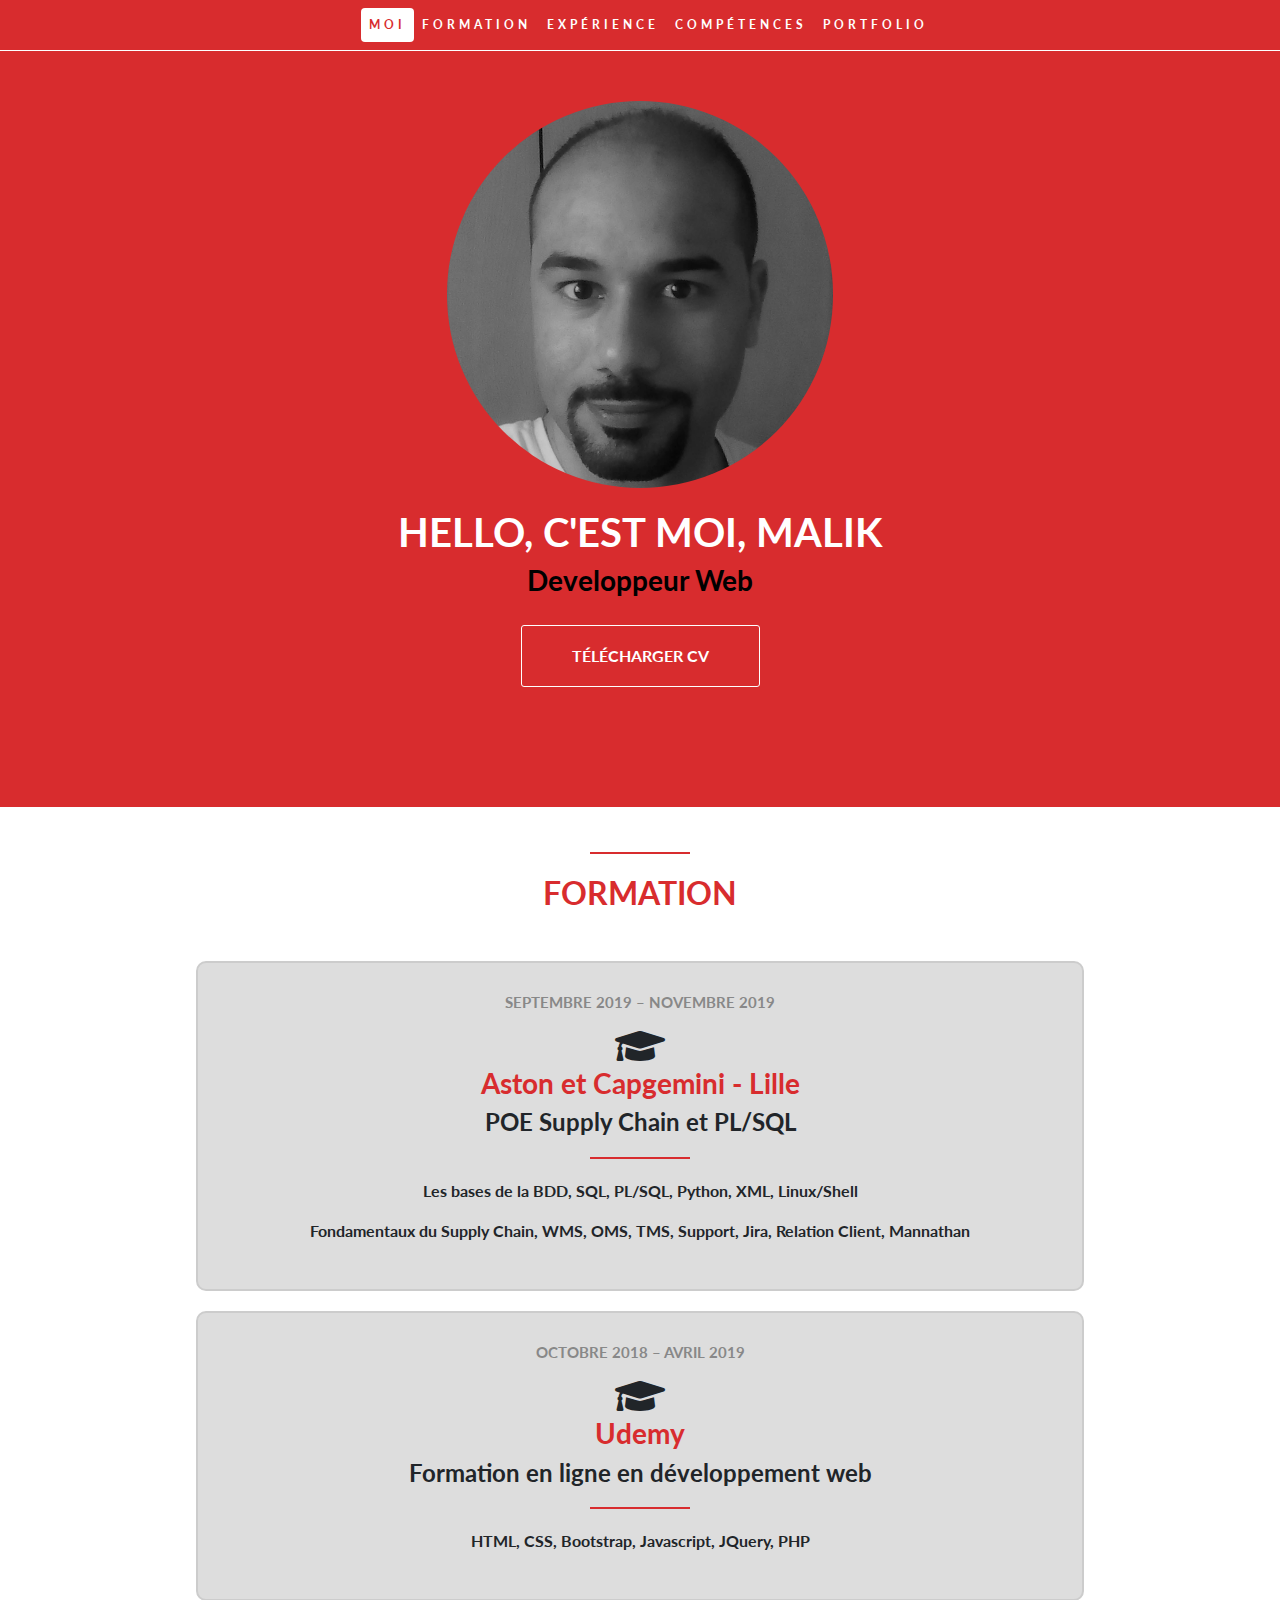
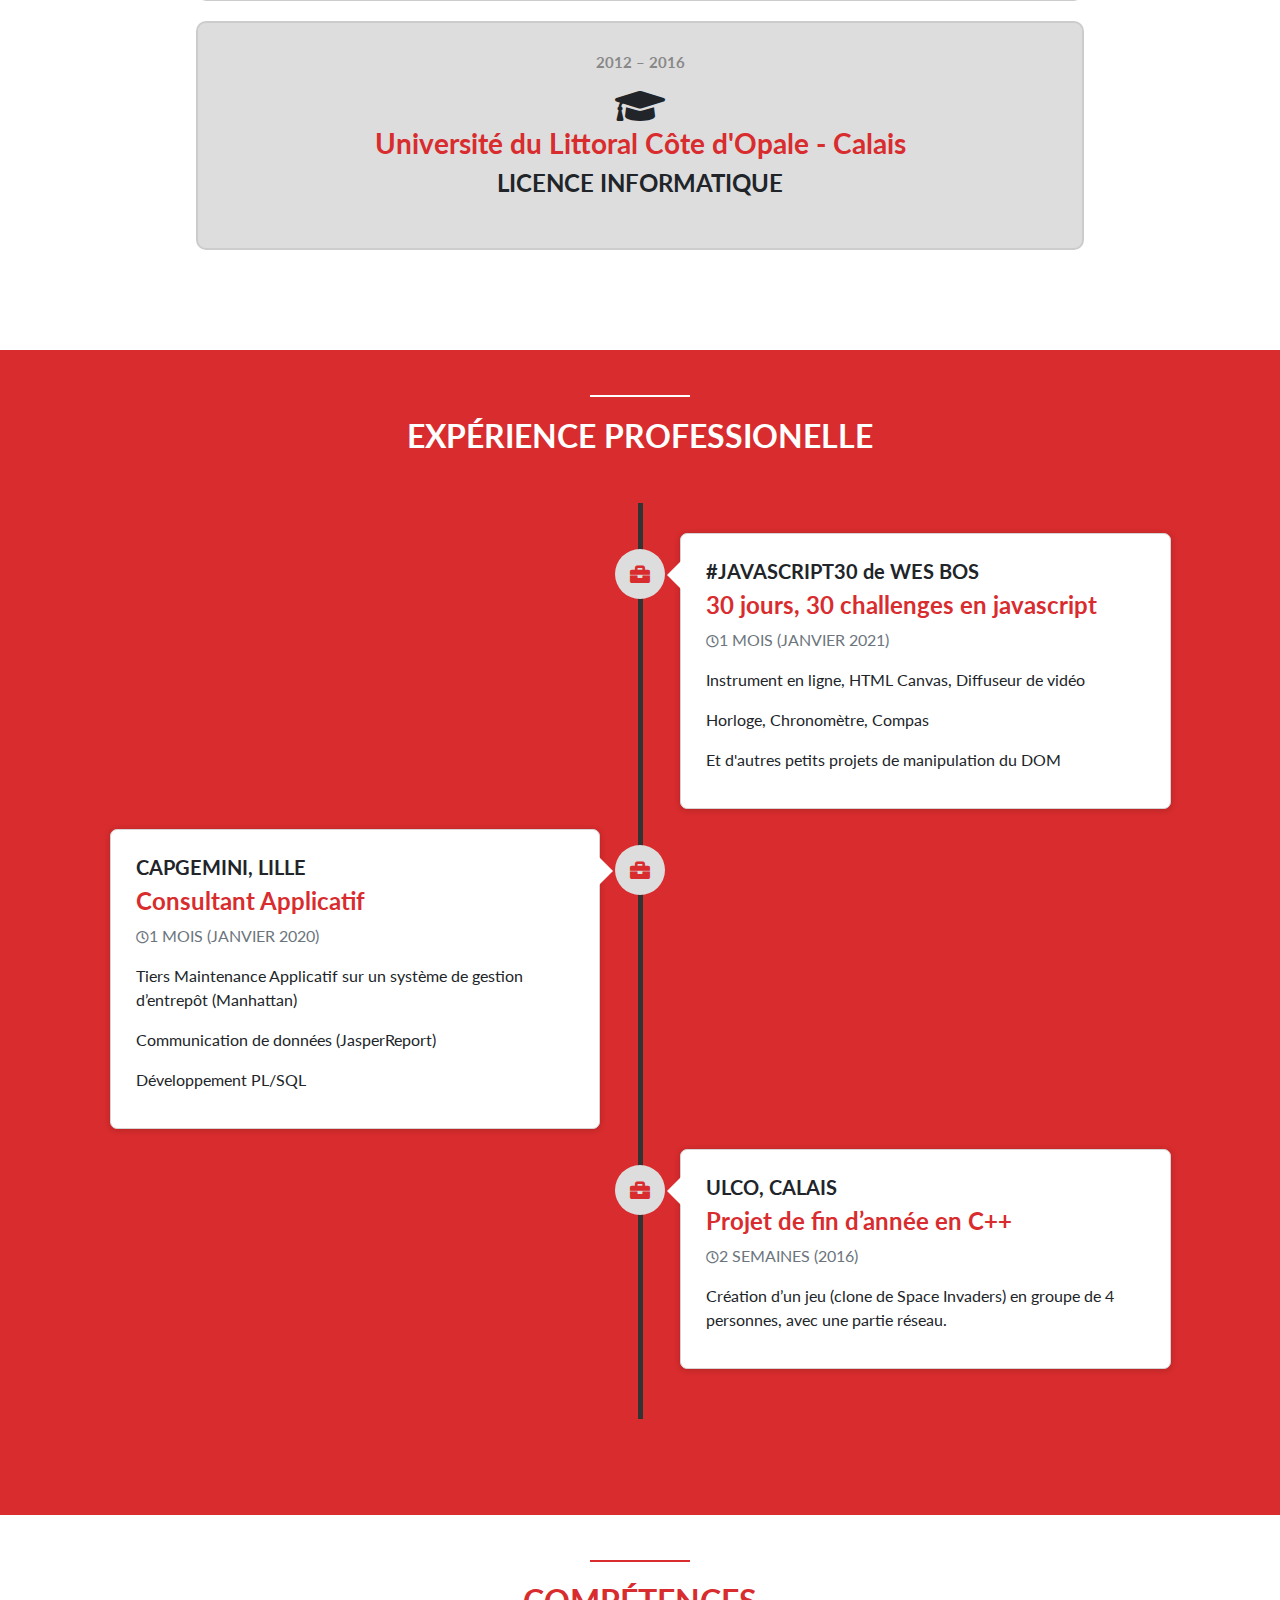
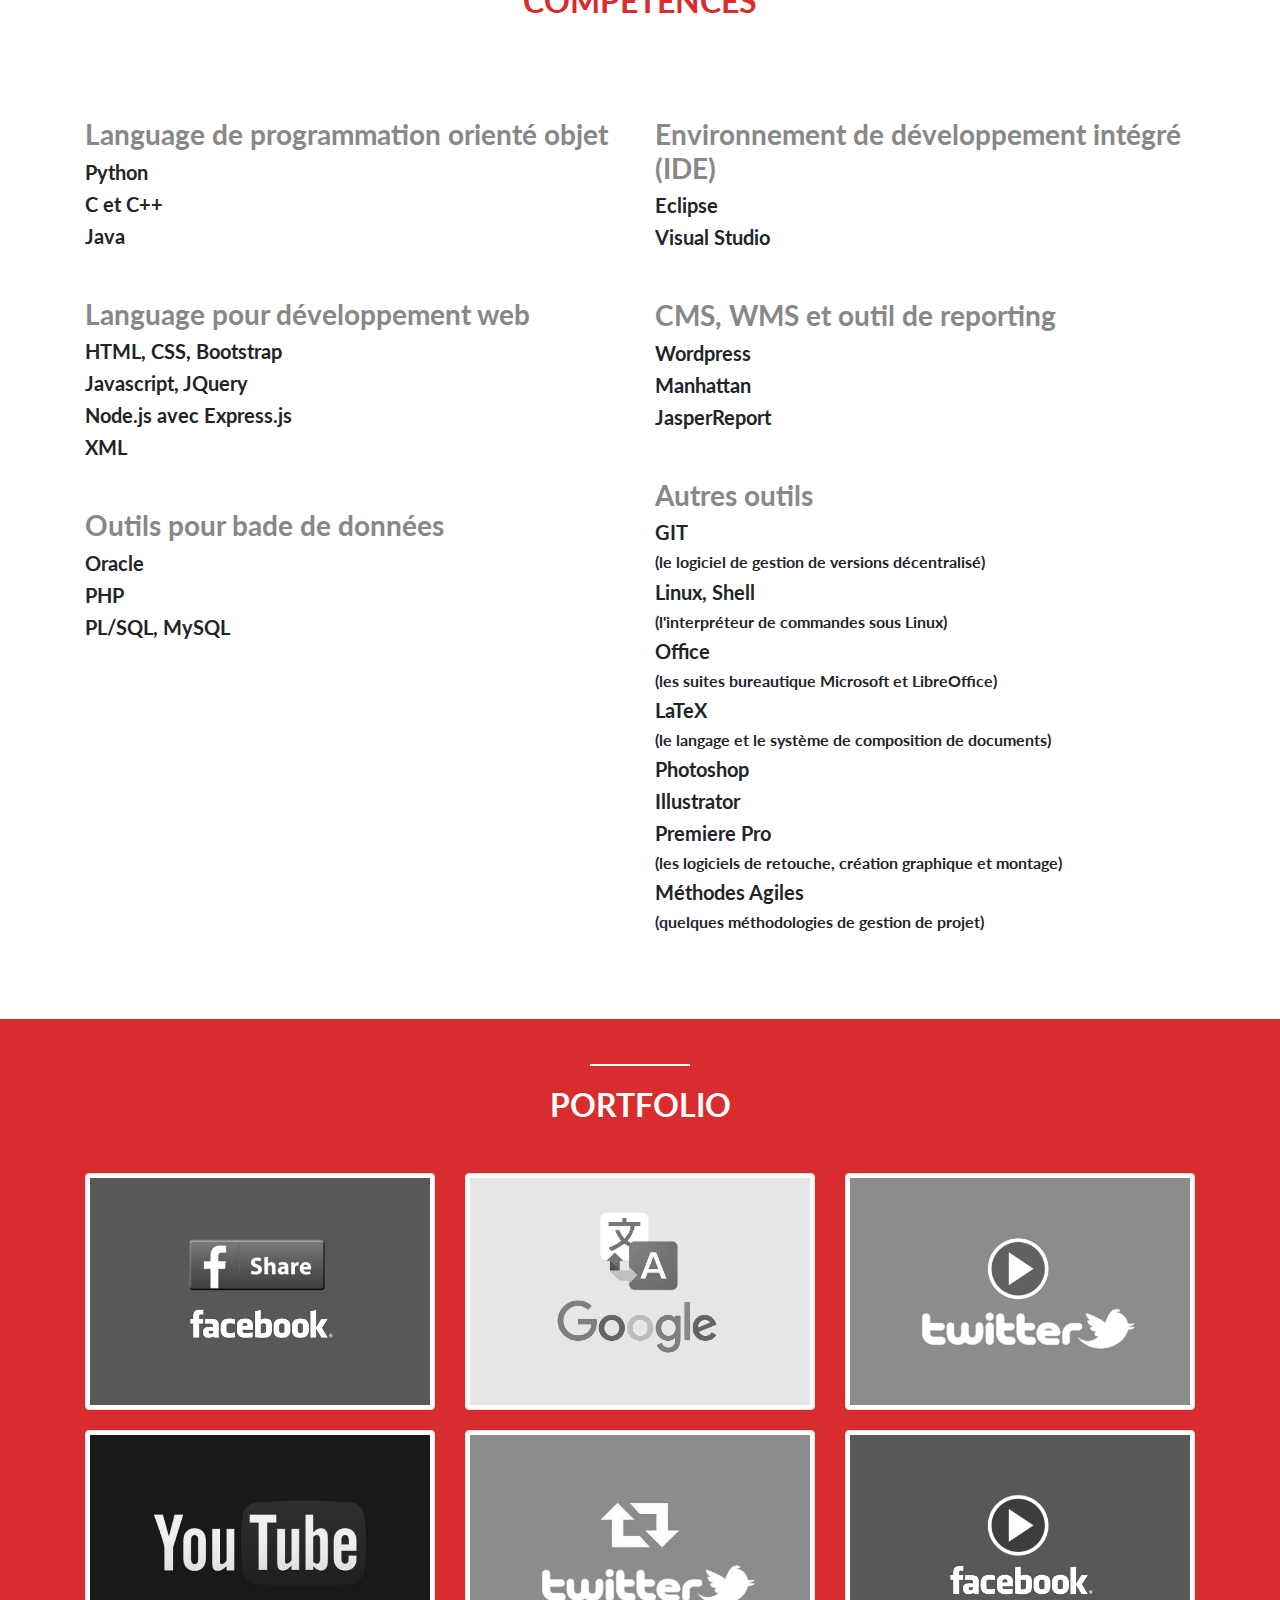
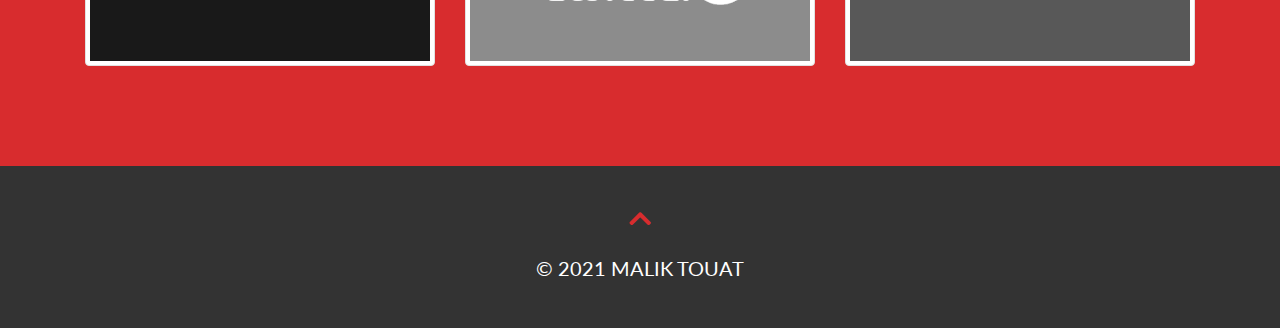
==== Site CV en ligne/index.html @ da777d2b "creation of the projects files" ====
<!DOCTYPE html>
<html>

<head>
    <title>CV Malik</title>
    <meta charset="utf-8" />
    <meta name="viewport" content="width=device-width, inital-scale=1">
    <!-- import font, jquery, bootstrap -->
    <link rel="stylesheet" href="https://stackpath.bootstrapcdn.com/bootstrap/4.1.3/css/bootstrap.min.css">

    <link rel="stylesheet" href="https://use.fontawesome.com/releases/v5.6.1/css/all.css">
    <script src="https://code.jquery.com/jquery-3.3.1.min.js"></script>
    <script src="https://cdnjs.cloudflare.com/ajax/libs/popper.js/1.14.3/umd/popper.min.js"></script>
    <script src="https://stackpath.bootstrapcdn.com/bootstrap/4.1.3/js/bootstrap.min.js"></script>
    <link href="https://fonts.googleapis.com/css?family=Lato" rel="stylesheet">
    <!-- import css et javascript -->
    <link rel="stylesheet" href="css/style.css">
    <script src="js/script.js"></script>

</head>

<body data-spy="scroll" data-target=".navbar" data-offset="60">
    <!-- navbar qui reste au dessus de la page -->
    <nav class="navbar navbar-expand-md navbar-dark sticky-top">
        <a class="navbar-brand" href="#"></a>

        <button class="navbar-toggler" type="button" data-toggle="collapse" data-target="#myNavbar">
            <i class="fas fa-bars fa-lg"></i>
        </button>

        <div class="collapse navbar-collapse justify-content-center" id="myNavbar">
            <ul class="nav nav-pills navbar-nav">
                <li class="nav-item"><a class="nav-link" href="#about">Moi</a></li>
                <li class="nav-item"><a class="nav-link" href="#education">Formation</a></li>
                <li class="nav-item"><a class="nav-link" href="#experience">Expérience</a></li>
                <li class="nav-item"><a class="nav-link" href="#skills">Compétences</a></li>
                <li class="nav-item"><a class="nav-link" href="#portfolio">Portfolio</a></li>
            </ul>
        </div>
    </nav>
    <!-- section about me -->
    <section id="about" class="container-fluid">
        <!-- photo de profil -->
        <div class="col-8 col-lg-4 profile-picture">
            <img src="images/malik.jpg" alt="Malik" class="rounded-circle">
        </div>
        <div class="heading">
            <h1>Hello, c'est moi, Malik</h1>
            <h3>Developpeur Web</h3>
            <a href="docs/CV-MALIK.pdf" class="button1">Télécharger CV</a>
        </div>
    </section>
    <!-- section formation -->
    <section id="education">
        <div class="container">
            <div class="red-divider"></div>
            <div class="heading">
                <h2>Formation</h2>
            </div>
            <div class="row">
                <!-- Exemple de format pour formation -->
                <!--
                <div class="col-md-6">
                    <div class="education-block">
                        <h5>YEAR - YEAR</h5>
                        <i class="fas fa-graduation-cap"></i>
                        <h3>Nom de l'école - Lieu</h3>
                        <h4>Diplome</h4>
                        <div class="red-divider"></div>
                        <p>Ce qu'on a fait là bas</p>
                        <p>Ce qu'on a fait là bas</p>
                    </div>
                </div>
                -->
                <div class="col-md-12">
                    <div class="education-block">
                        <h5>SEPTEMBRE 2019 – NOVEMBRE 2019</h5>
                        <i class="fas fa-graduation-cap"></i>
                        <h3>Aston et Capgemini - Lille</h3>
                        <h4>POE Supply Chain et PL/SQL</h4>
                        <div class="red-divider"></div>
                        <p>Les bases de la BDD, SQL, PL/SQL, Python, XML, Linux/Shell</p>
                        <p>Fondamentaux du Supply Chain, WMS, OMS, TMS, Support, Jira, Relation Client, Mannathan</p>
                    </div>
                </div>
                <div class="col-md-12">
                    <div class="education-block">
                        <h5>OCTOBRE 2018 – AVRIL 2019</h5>
                        <i class="fas fa-graduation-cap"></i>
                        <h3>Udemy</h3>
                        <h4>Formation en ligne en développement web</h4>
                        <div class="red-divider"></div>
                        <p>HTML, CSS, Bootstrap, Javascript, JQuery, PHP</p>
                    </div>
                </div>
                <div class="col-md-12">
                    <div class="education-block">
                        <h5>2012 – 2016</h5>
                        <i class="fas fa-graduation-cap"></i>
                        <h3>Université du Littoral Côte d'Opale - Calais</h3>
                        <h4>LICENCE INFORMATIQUE</h4>
                    </div>
                </div>
            </div>
        </div>
    </section>
    <!-- section expérience pro -->
    <section id="experience">
        <div class="container">
            <div class="white-divider">
            </div>
            <div class="heading">
                <h2>Expérience Professionelle</h2>
            </div>
            <ul class="timeline">
                <li>
                    <div class="timeline-badge"><i class="fas fa-briefcase"></i></div>
                    <div class="timeline-panel-container-inverted">
                        <div class="timeline-panel">
                            <div class="timeline-heading">
                                <h3>#JAVASCRIPT30 de WES BOS</h3>
                                <h4>30 jours, 30 challenges en javascript</h4>
                                <p class="text-muted"><small><i class="far fa-clock"></i></small>1 MOIS (JANVIER 2021)</p>
                            </div>
                            <div class="timeline-body">
                                <p>Instrument en ligne, HTML Canvas, Diffuseur de vidéo</p>
                                <p>Horloge, Chronomètre, Compas</p>
                                <p>Et d'autres petits projets de manipulation du DOM</p>
                            </div>
                        </div>
                    </div>
                </li>
                <li>
                    <div class="timeline-badge"><i class="fas fa-briefcase"></i></div>
                    <div class="timeline-panel-container">
                        <div class="timeline-panel">
                            <div class="timeline-heading">
                                <h3>CAPGEMINI, LILLE</h3>
                                <h4>Consultant Applicatif</h4>
                                <p class="text-muted"><small><i class="far fa-clock"></i></small>1 MOIS (JANVIER 2020)</p>
                            </div>
                            <div class="timeline-body">
                                <p>Tiers Maintenance Applicatif sur un système de gestion d’entrepôt (Manhattan)</p>
                                <p>Communication de données (JasperReport)</p>
                                <p>Développement PL/SQL</p>
                            </div>
                        </div>
                    </div>
                </li>

                <li>
                    <div class="timeline-badge"><i class="fas fa-briefcase"></i></div>
                    <div class="timeline-panel-container-inverted">
                        <div class="timeline-panel">
                            <div class="timeline-heading">
                                <h3>ULCO, CALAIS</h3>
                                <h4>Projet de fin d’année en C++</h4>
                                <p class="text-muted"><small><i class="far fa-clock"></i></small>2 SEMAINES (2016)</p>
                            </div>
                            <div class="timeline-body">
                                <p>Création d’un jeu (clone de Space Invaders) en groupe de 4 personnes, avec une partie réseau.</p>
                            </div>
                        </div>
                    </div>
                </li>
            </ul>
        </div>
    </section>
    <!-- section compétences -->
    <section id="skills">
        <div class="red-divider"></div>
        <div class="heading">
            <h2>Compétences</h2>
        </div>
        <div class="container">
            <div class="row">
                <div class="col-lg-6">
                    <h3>Language de programmation orienté objet</h3>
                    <h5>Python</h5>
                    <h5>C et C++</h5>
                    <h5>Java</h5>

                    <h3>Language pour développement web</h3>
                    <h5>HTML, CSS, Bootstrap</h5>
                    <h5>Javascript, JQuery</h5>
                    <h5>Node.js avec Express.js</h5>
                    <h5>XML</h5>

                    <h3>Outils pour bade de données</h3>
                    <h5>Oracle</h5>
                    <h5>PHP</h5>
                    <h5>PL/SQL, MySQL</h5>


                    <!--
                    <div class="progress">
                        <div class="progress-bar" role="progressbar" aria-valuenow="85" aria-valuemin="0" aria-valuemax="100" style="width: 85%">
                            <h5>HTML 85%</h5>
                        </div>
                    </div>
                    <div class="progress">
                        <div class="progress-bar" role="progressbar" aria-valuenow="85" aria-valuemin="0" aria-valuemax="100" style="width: 85%">
                            <h5>CSS 85%</h5>
                        </div>
                    </div>
                    <div class="progress">
                        <div class="progress-bar" role="progressbar" aria-valuenow="70" aria-valuemin="0" aria-valuemax="100" style="width: 70%">
                            <h5>JAVASCRIPT 70%</h5>
                        </div>
                    </div>
                    -->
                </div>

                <div class="col-lg-6">
                    <h3>Environnement de développement intégré (IDE)</h3>
                    <h5>Eclipse</h5>
                    <h5>Visual Studio</h5>

                    <h3>CMS, WMS et outil de reporting</h3>
                    <h5>Wordpress</h5>
                    <h5>Manhattan</h5>
                    <h5>JasperReport</h5>


                    <!--
                    <div class="progress">
                        <div class="progress-bar" role="progressbar" aria-valuenow="70" aria-valuemin="0" aria-valuemax="100" style="width: 70%">
                            <h5>JQUERY 70%</h5>
                        </div>
                    </div>
                    <div class="progress">
                        <div class="progress-bar" role="progressbar" aria-valuenow="65" aria-valuemin="0" aria-valuemax="100" style="width: 65%">
                            <h5>BOOTSTRAP 65%</h5>
                        </div>
                    </div>
                    <div class="progress">
                        <div class="progress-bar" role="progressbar" aria-valuenow="5" aria-valuemin="0" aria-valuemax="100" style="width: 5%">
                            <h5>PHP 5%</h5>
                        </div>
                    </div>
                </div>
                -->
                    <h3>Autres outils</h3>
                    <h5>GIT</h5>
                    <h6>(le logiciel de gestion de versions décentralisé)</h6>

                    <h5>Linux, Shell</h5>
                    <h6>(l'interpréteur de commandes sous Linux)</h6>

                    <h5>Office</h5>
                    <h6>(les suites bureautique Microsoft et LibreOffice)</h6>

                    <h5>LaTeX</h5>
                    <h6>(le langage et le système de composition de documents)</h6>

                    <h5>Photoshop</h5>
                    <h5>Illustrator</h5>
                    <h5>Premiere Pro</h5>
                    <h6>(les logiciels de retouche, création graphique et montage)</h6>

                    <h5>Méthodes Agiles</h5>
                    <h6>(quelques méthodologies de gestion de projet)</h6>


                </div>
    </section>
    <!-- section portfolio -->
    <section id="portfolio">
        <div class="container">
            <div class="white-divider"></div>
            <div class="heading">
                <h2>Portfolio</h2>
            </div>
            <div class="row">
                <div class="col-md-4">
                    <a href="http://www.facebook.com" target="_blank">
                        <img class="img-thumbnail" src="images/facebook-share.png" alt="facebook share">
                    </a>
                </div>
                <div class="col-md-4">
                    <a href="http://www.google.com" target="_blank">
                        <img class="img-thumbnail" src="images/google-translate.png" alt="google translate">
                    </a>
                </div>
                <div class="col-md-4">
                    <a href="http://www.twitter.com" target="_blank">
                        <img class="img-thumbnail" src="images/twitter-video.png" alt="twitter video">
                    </a>
                </div>
            </div>
            <div class="row">
                <div class="col-md-4">
                    <a href="http://www.google.com" target="_blank">
                        <img class="img-thumbnail" src="images/youtube.png" alt="youtube">
                    </a>
                </div>
                <div class="col-md-4">
                    <a href="http://www.twitter.com" target="_blank">
                        <img class="img-thumbnail" src="images/twitter-retweet.png" alt="twitter retweet">
                    </a>
                </div>
                <div class="col-md-4">
                    <a href="http://www.facebook.com" target="_blank">
                        <img class="img-thumbnail" src="images/facebook-video.png" alt="facebook video">
                    </a>
                </div>
            </div>
        </div>
    </section>

    <footer class="text-center">
        <a href="#about">
            <i class="fas fa-chevron-up"></i>
        </a>
        <h5>© 2021 MALIK TOUAT</h5>
    </footer>

</body>

</html>
---- Site CV en ligne/css/style.css ----
/* GENERAL */

body {
    font-family: 'Lato', sans-serif;
}

h1,
h2,
h3,
h4,
h5,
h6 {
    font-weight: bold;
}

img {
    max-width: 100%;
    height: auto;
}

ul,
ol {
    list-style: none;
}

section {
    padding: 45px 0 80px 0;
}

section .heading {
    text-align: center;
    padding-bottom: 40px;
}

section .heading h2 {
    text-transform: uppercase;
}

.red-divider {
    width: 100px;
    height: 2px;
    background: #d82c2e;
    margin: 0 auto;
}

.white-divider {
    width: 100px;
    height: 2px;
    background: white;
    margin: 0 auto;
}


/* MENU */

.navbar {
    background-color: #d82c2e;
    font-size: 12px;
    border-bottom: 1px solid #fff;
    letter-spacing: 4px;
    text-transform: uppercase;
    font-weight: bold;
}

.nav-pills .nav-link {
    color: #fff !important;
    text-align: center;
}

.nav-pills .nav-link.active,
.nav-pills .nav-link:hover {
    color: #d82c2e !important;
    background-color: #fff !important;
}

.navbar-toggler {
    color: #fff !important;
    border-style: none;
}


/* ABOUT */

#about {
    padding-top: 50px;
    background: #d82c2e;
}

.profile-picture {
    text-align: center;
    margin: 0 auto;
    float: none;
}

#about .heading h1 {
    color: #fff;
    text-transform: uppercase;
    margin-top: 20px;
}

#about .heading h3 {
    color: #000;
}

.button1 {
    font-weight: bold;
    text-transform: uppercase;
    color: white;
    border: 1px solid white;
    display: inline-block;
    margin-top: 20px;
    padding: 18px 50px;
    border-radius: 3px;
    transition: all 0.3s ease-in 0s;
}

.button1:hover {
    background: white;
    color: #d82c2e;
    text-decoration: none;
}


/* SKILLS */

#skills {
    background: #fff;
}

#skills .heading h2 {
    margin-top: 20px;
    color: #d82c2e;
}

#skills .row h3 {
    margin-top: 50px;
    color: #888;
}


/* inutile */


/*
#skills .progress {
    height: auto;
    margin: 30px 20px;
    background: #ddd;
}

#skills .progress-bar {
    background: #d82c2e;
}

#skills .progress h5 {
    margin-top: 5px;
    text-shadow: 1px 1px 1px #000;
}
*/


/* EXPERIENCE */

#experience {
    background: #d82c2e;
}

#experience .heading h2 {
    margin-top: 20px;
    color: #fff;
}

.timeline {
    padding: 30px 10px;
    position: relative;
}

.timeline:before {
    top: 0;
    bottom: 0;
    position: absolute;
    content: " ";
    width: 5px;
    background-color: #333;
    left: 50%;
    margin-left: -2.5px;
}

.timeline>li {
    margin-bottom: 20px;
    position: relative;
}

.timeline>li:after {
    clear: both;
}

.timeline>li:before,
.timeline>li:after {
    content: " ";
    display: table;
}

.timeline li .timeline-badge {
    color: #d82c2e;
    width: 50px;
    line-height: 50px;
    font-size: 20px;
    text-align: center;
    position: absolute;
    top: 16px;
    left: 50%;
    margin-left: -25px;
    background-color: #ddd;
    border-radius: 50%;
}

.timeline-panel-container {
    width: 50%;
    float: left;
}

.timeline-panel-container-inverted {
    width: 50%;
    float: right;
}

.timeline-panel {
    width: 90%;
    float: right;
    margin-right: 40px;
    border: 1px solid #d4d4d4;
    border-radius: 7px;
    padding: 20px 25px;
    position: relative;
    box-shadow: 0 1px 6px rgba(0, 0, 0, 0.175);
    background: #fff;
}

.timeline-panel-container-inverted .timeline-panel {
    float: left;
    margin-left: 40px;
}

.timeline-panel:after {
    position: absolute;
    top: 27px;
    right: -14px;
    display: inline-block;
    border-top: 14px solid transparent;
    border-left: 14px solid #fff;
    border-right: 0 solid #fff;
    border-bottom: 14px solid transparent;
    content: " ";
}

.timeline-panel-container-inverted .timeline-panel:after {
    border-left-width: 0;
    border-right-width: 14px;
    left: -14px;
    right: auto;
}

.timeline-heading h3 {
    margin-top: 5px;
    font-size: 20px;
}

.timeline-heading h4 {
    color: #d82c2e;
}


/* EDUCATION */

#education {
    background: #fff;
}

#education .heading h2 {
    margin-top: 20px;
    color: #d82c2e;
}

.education-block {
    width: 80%;
    margin: 0 auto;
    text-align: center;
    padding: 30px;
    background: #ddd;
    border-radius: 10px;
    border: 2px solid #ccc;
    margin-bottom: 20px;
}

.education-block h5 {
    color: #888;
    font-size: 15px;
    margin-bottom: 15px;
}

.education-block .fas {
    font-size: 40px;
}

.education-block h3 {
    color: #d82c2e;
}

.education-block h4 {
    margin-bottom: 20px;
}

.education-block p {
    font-weight: bold;
}

.education-block .red-divider {
    margin-bottom: 20px;
}


/* PORTFOLIO */

#portfolio {
    background: #d82c2e;
}

#portfolio .heading h2 {
    margin-top: 20px;
    color: #fff;
}

#portfolio img {
    width: 100%;
    height: 100%;
    filter: grayscale(100%);
    -webkit-filter: grayscale(100%);
}

#portfolio img:hover {
    filter: none;
    -webkit-filter: none;
}

#portfolio .col-md-4 {
    margin-bottom: 20px;
}


/* FOOTER */

footer {
    background: #333;
    padding: 20px 0 40px;
}

footer .fas {
    font-size: 25px;
    margin: 20px;
    color: #d82c2e;
    height: 30px;
}

footer .fas:hover {
    font-size: 27px;
}

footer h5 {
    color: #fff;
    font-weight: normal;
}
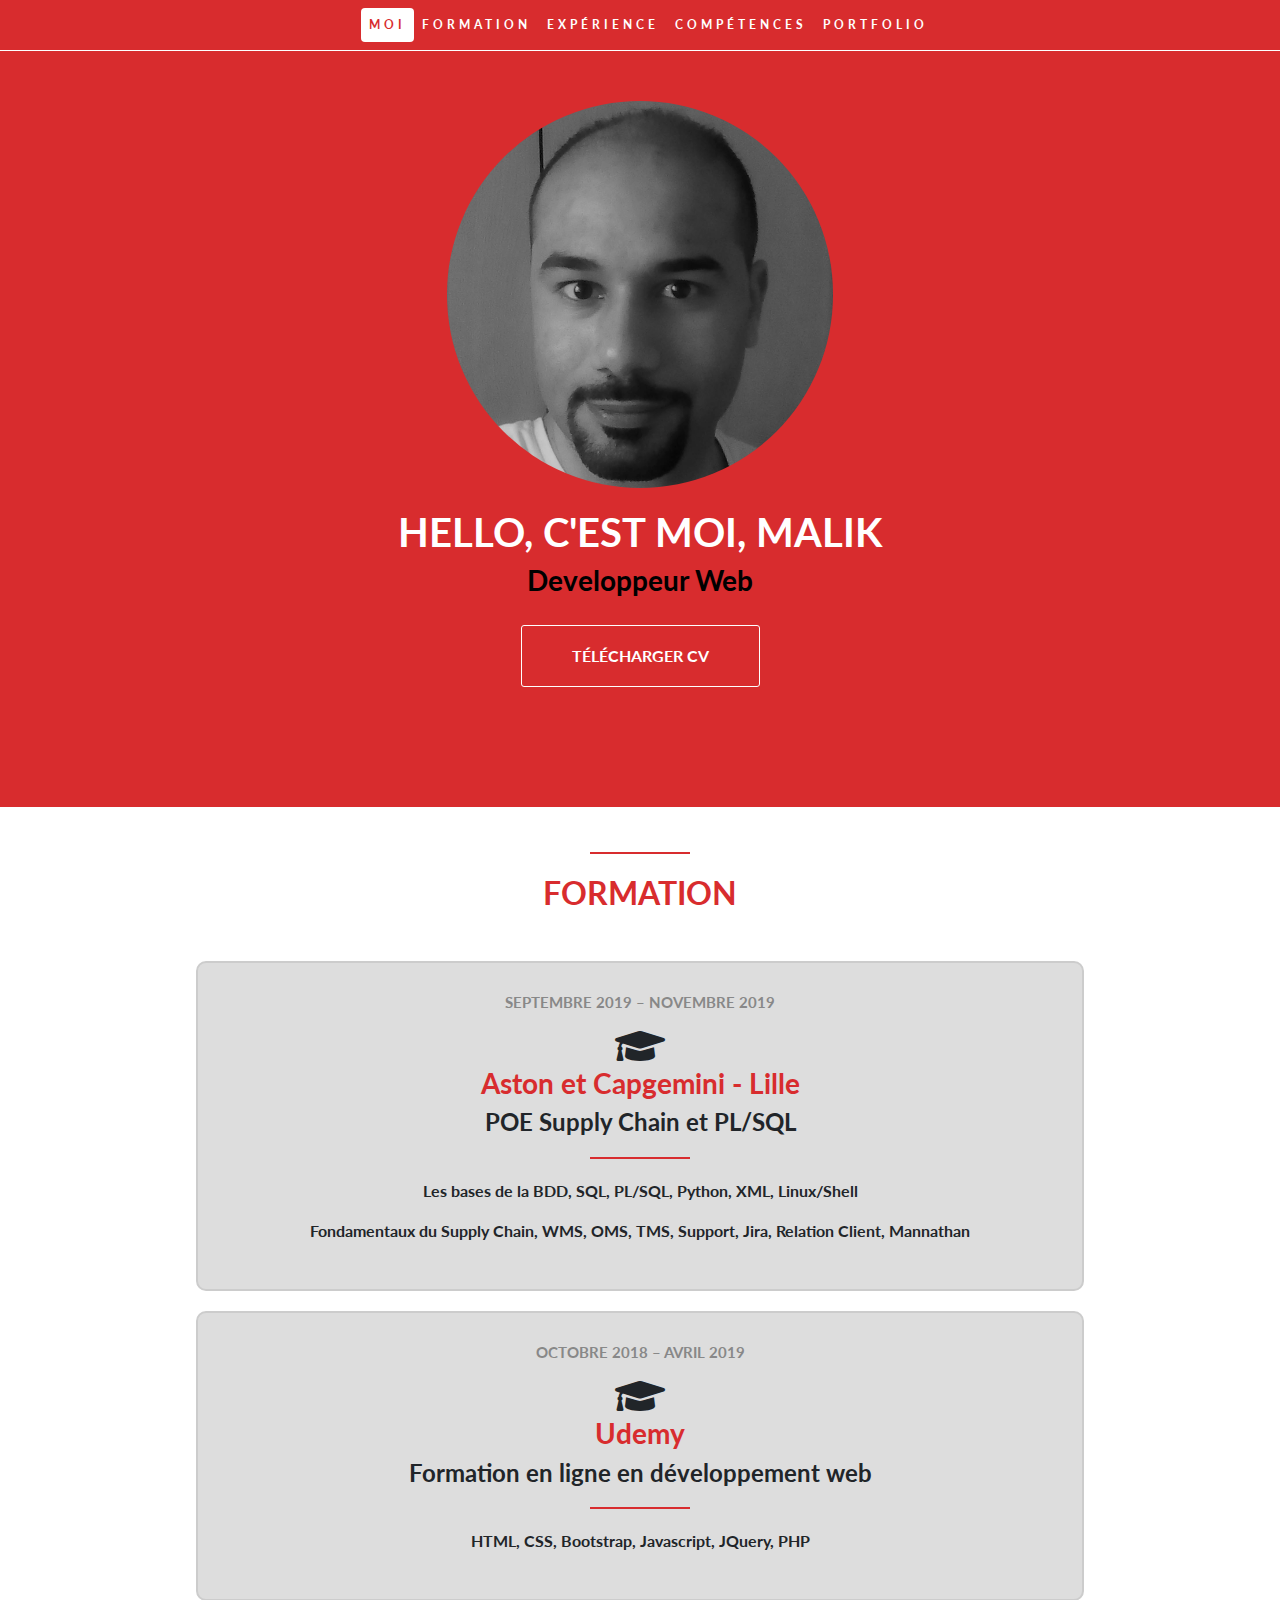
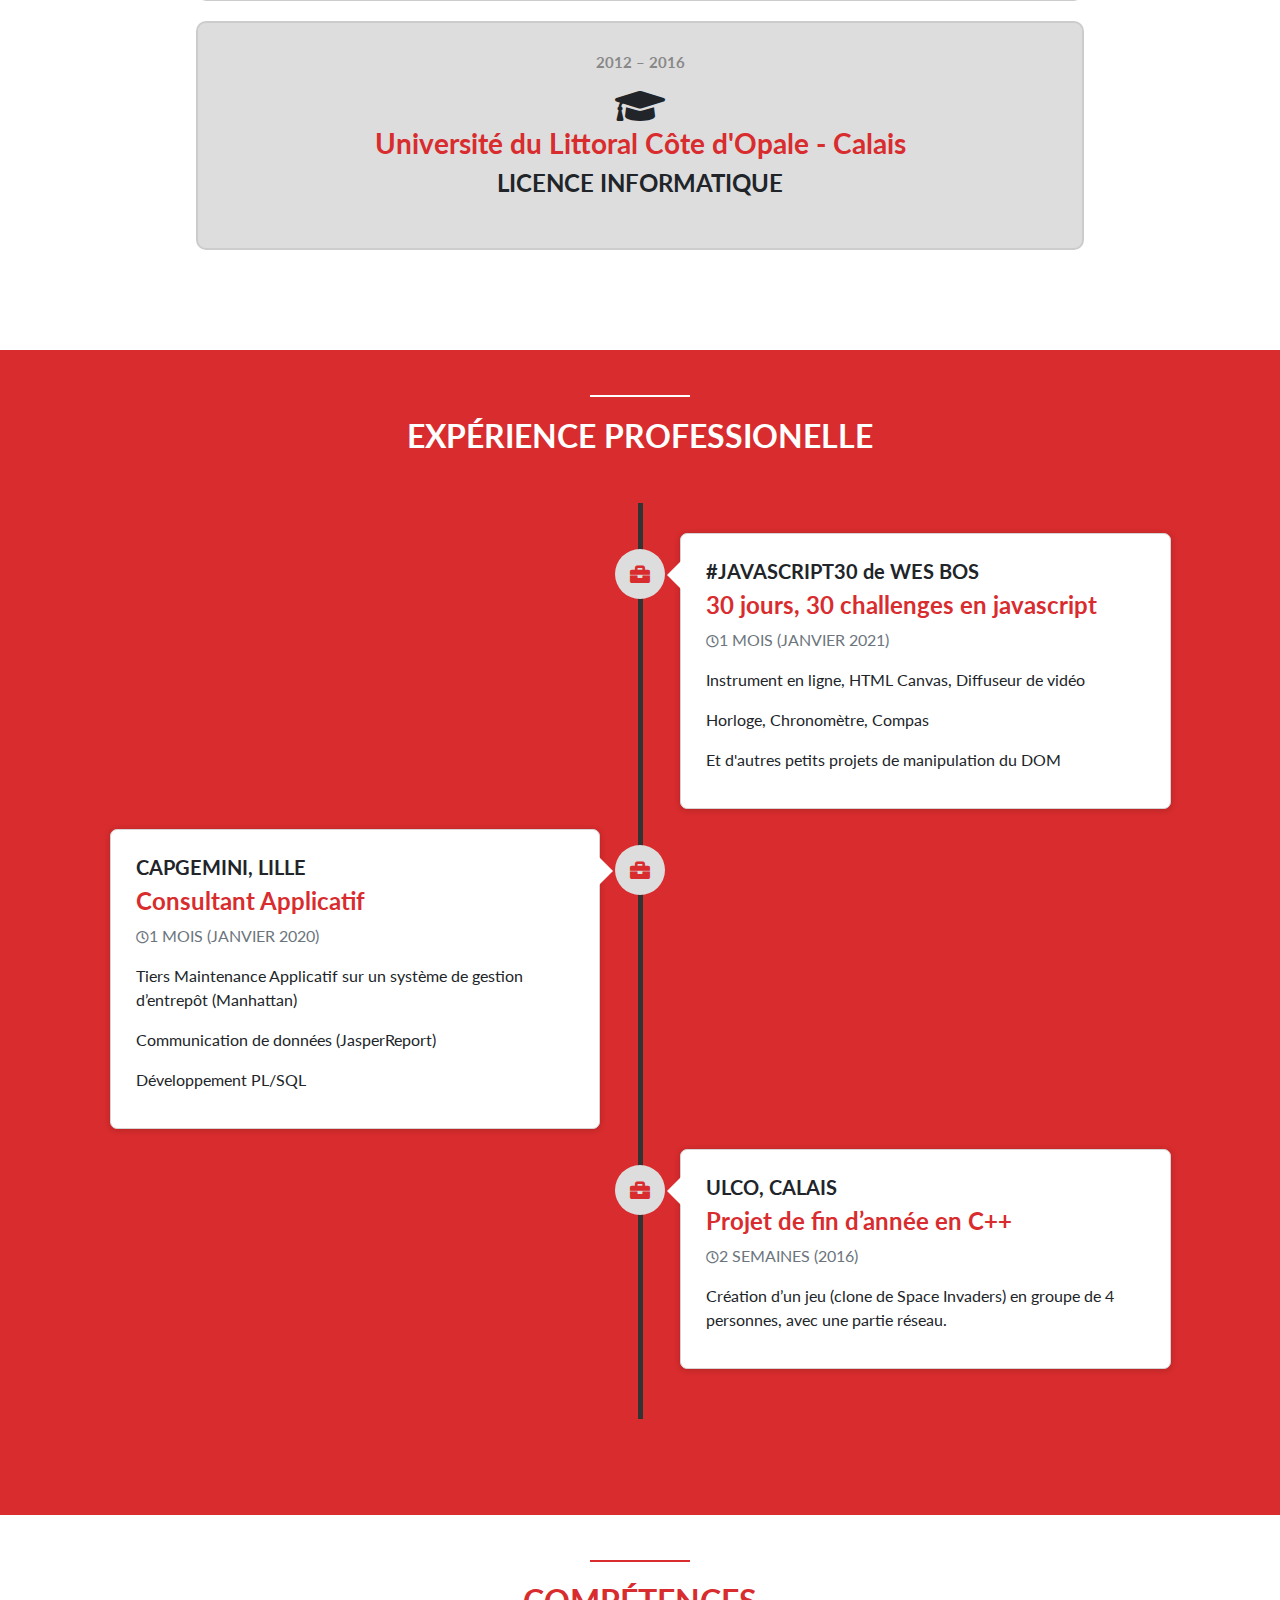
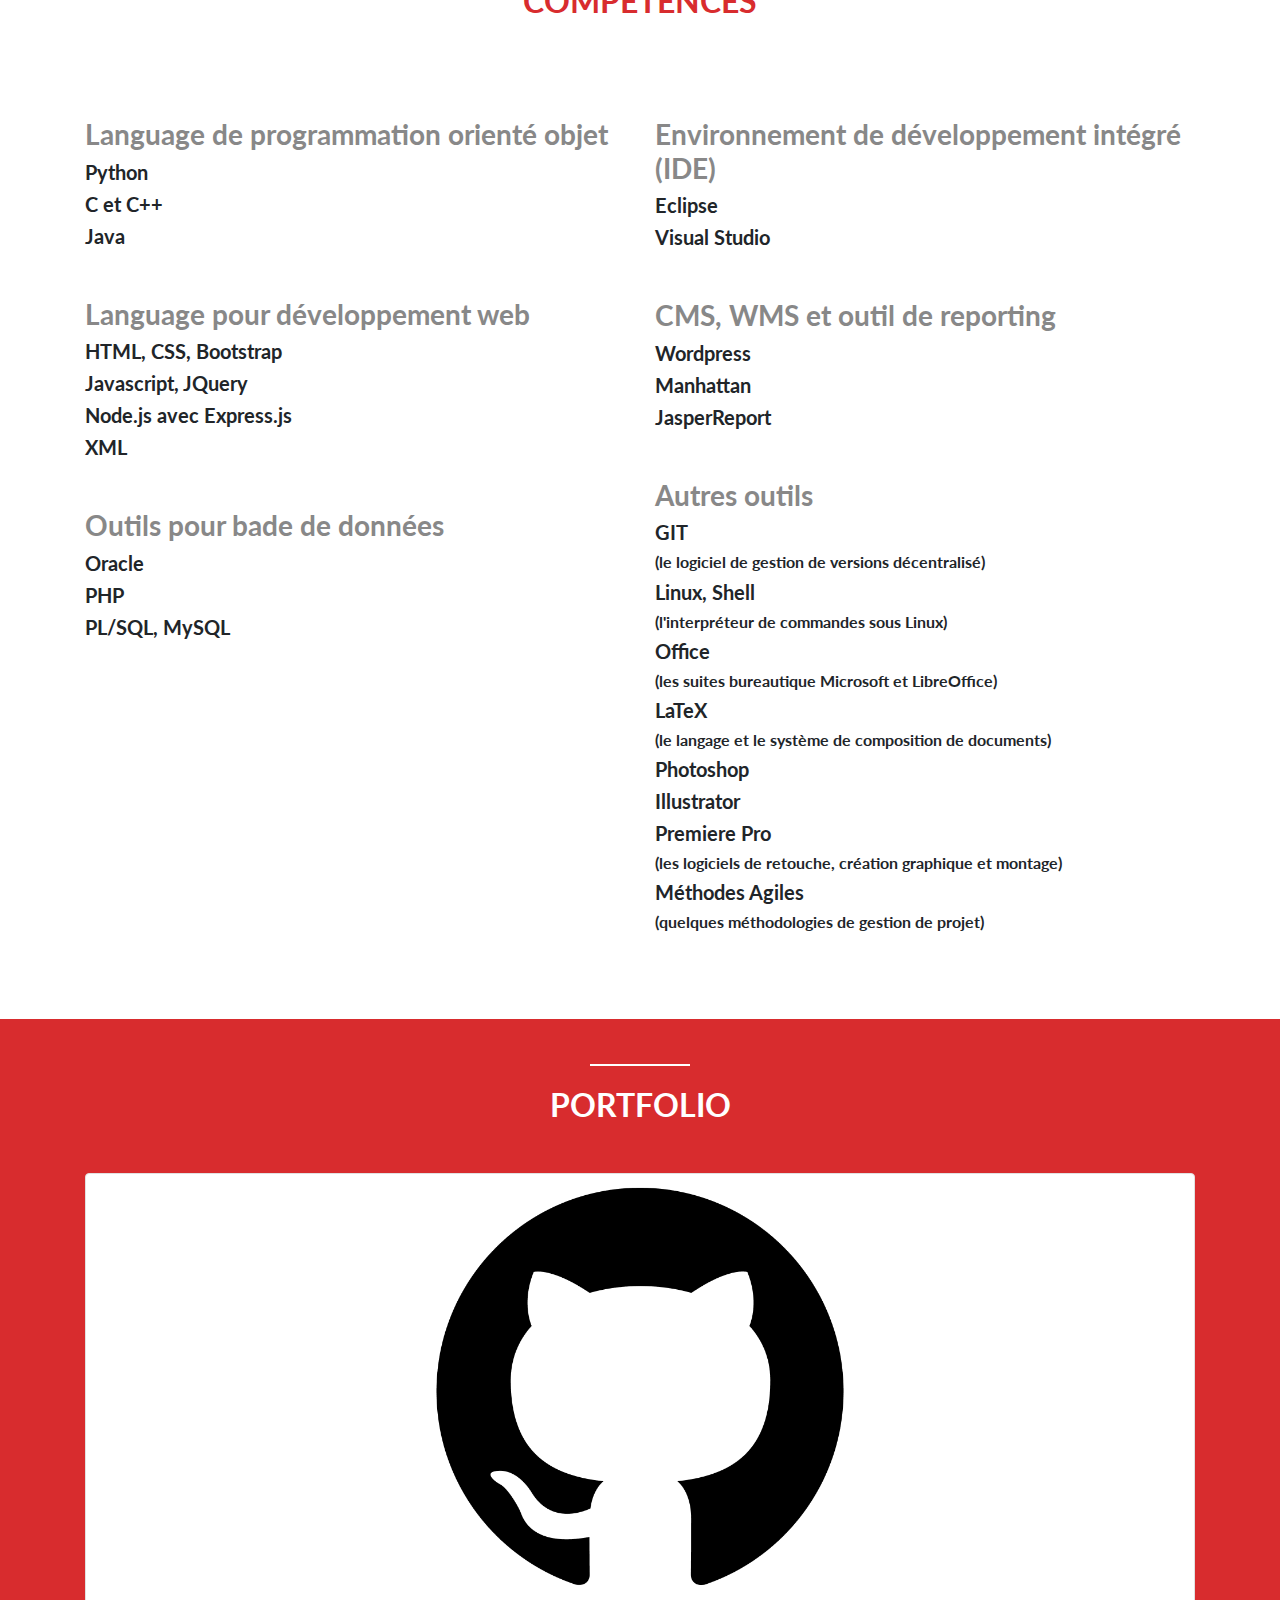
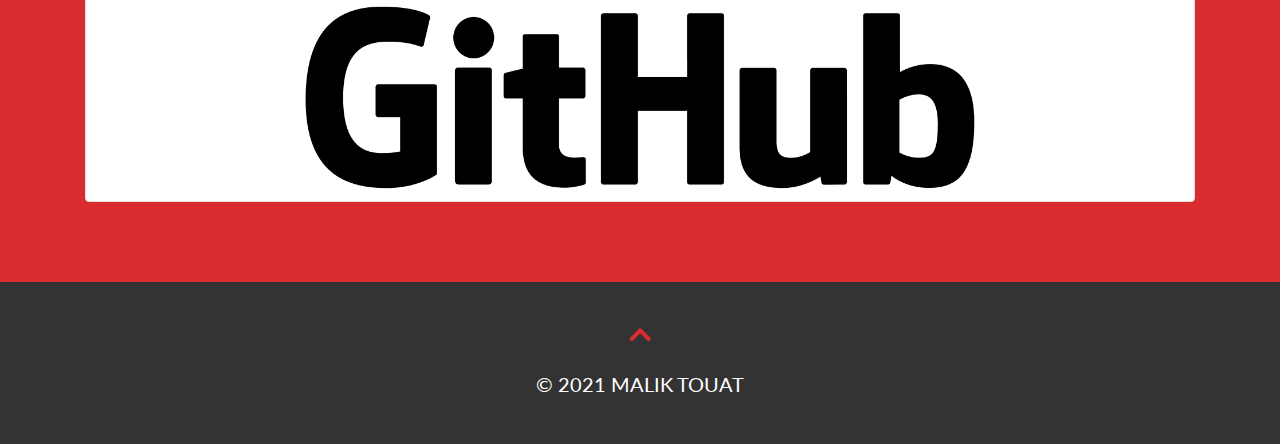
==== commit bcc51956: "modification of Site CV (link correction)" ====
--- a/Site CV en ligne/index.html
+++ b/Site CV en ligne/index.html
@@ -272,6 +272,12 @@
                 <h2>Portfolio</h2>
             </div>
             <div class="row">
+                <div class="col-md-12">
+                    <a href="https://github.com/maliknoga/myprojects" target="_blank">
+                        <img class="img-thumbnail" src="images/github-share.png" alt="github share">
+                    </a>
+                </div>
+                <!--
                 <div class="col-md-4">
                     <a href="http://www.facebook.com" target="_blank">
                         <img class="img-thumbnail" src="images/facebook-share.png" alt="facebook share">
@@ -287,7 +293,9 @@
                         <img class="img-thumbnail" src="images/twitter-video.png" alt="twitter video">
                     </a>
                 </div>
-            </div>
+            -->
+            </div>
+            <!--
             <div class="row">
                 <div class="col-md-4">
                     <a href="http://www.google.com" target="_blank">
@@ -305,6 +313,7 @@
                     </a>
                 </div>
             </div>
+        -->
         </div>
     </section>
 
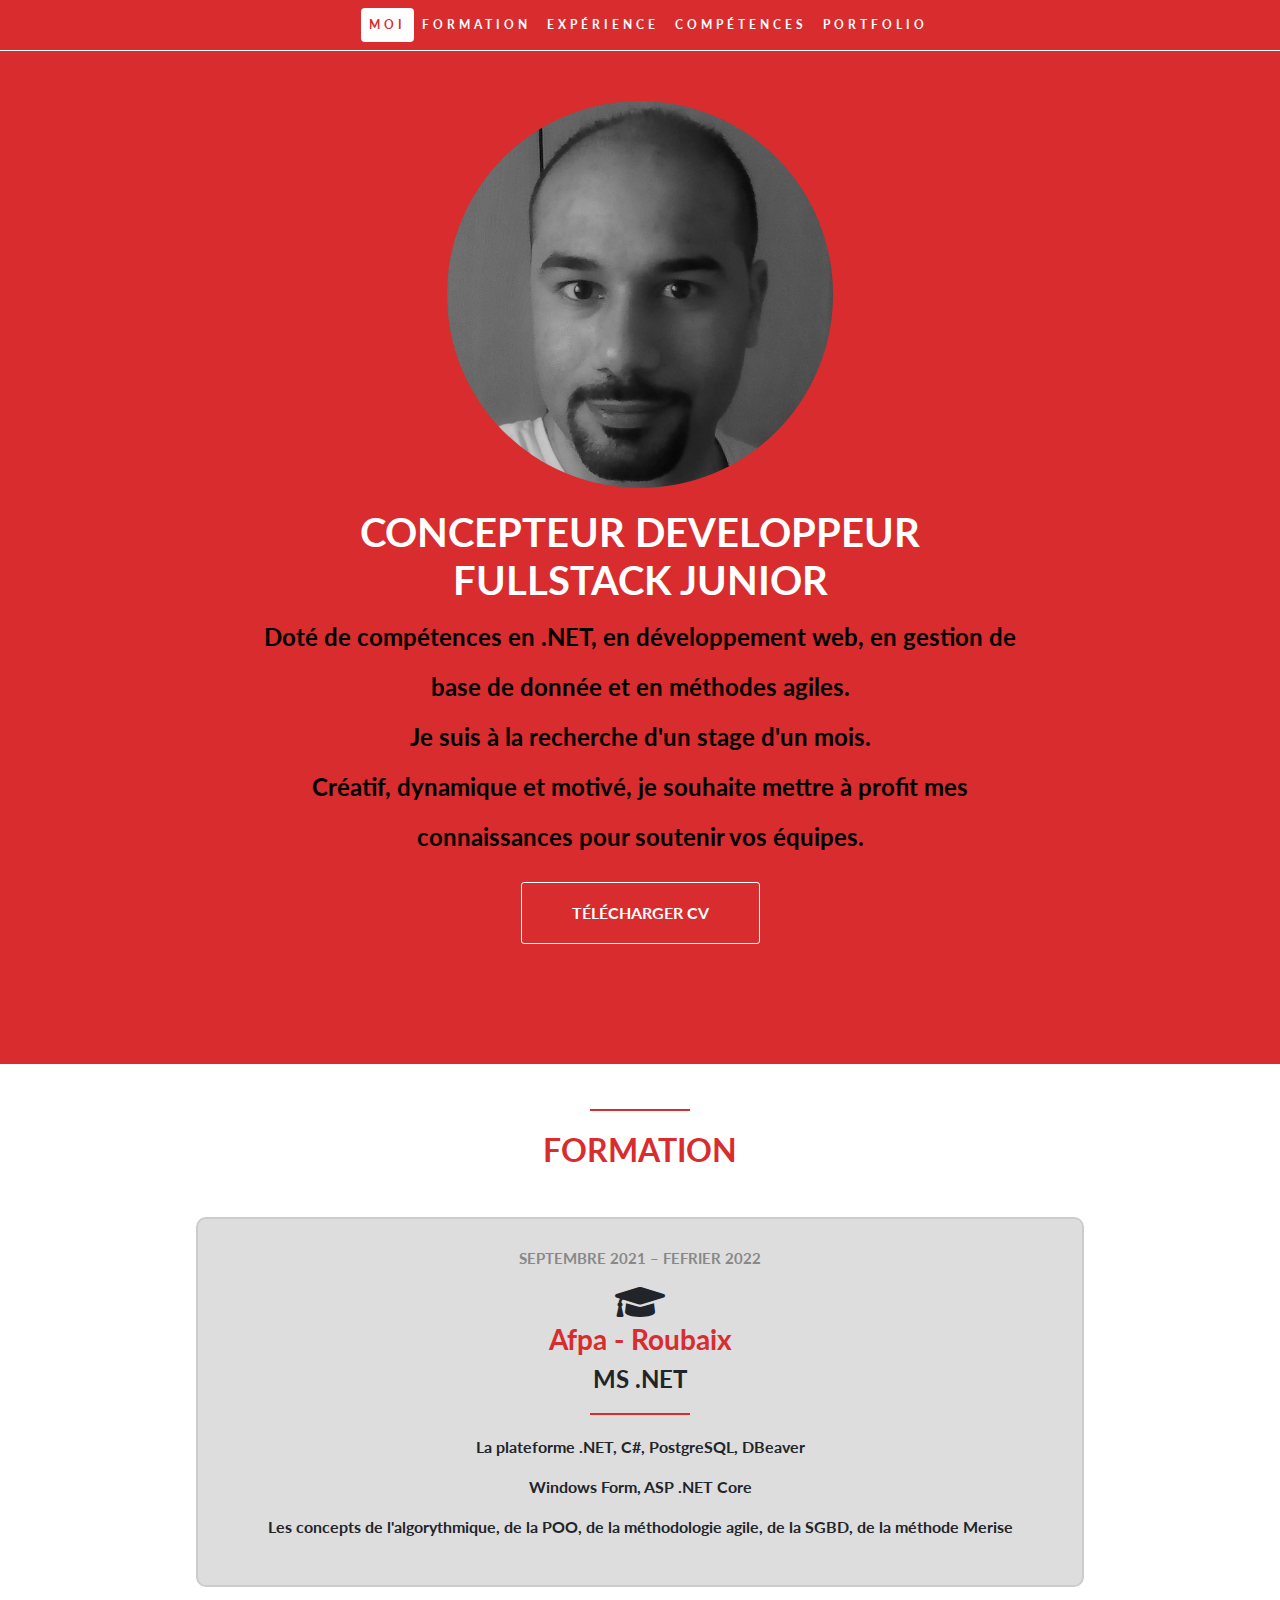
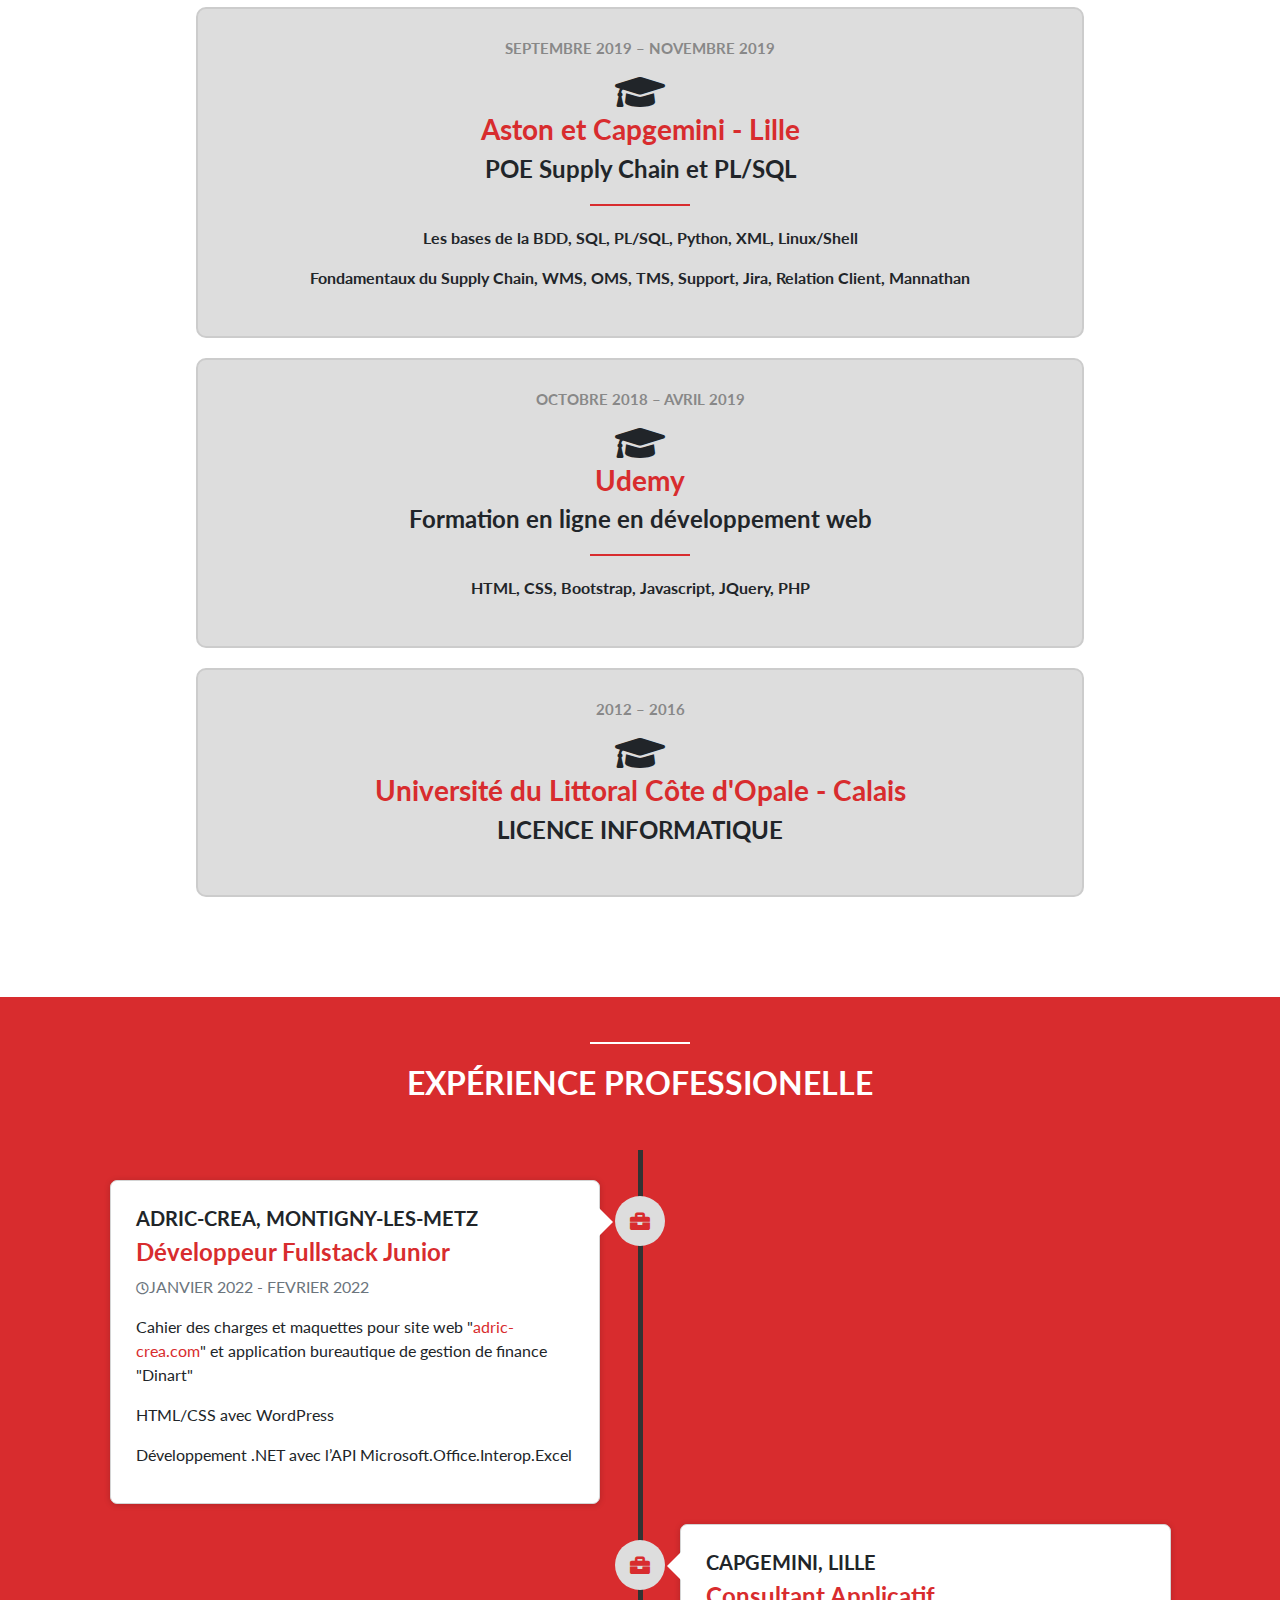
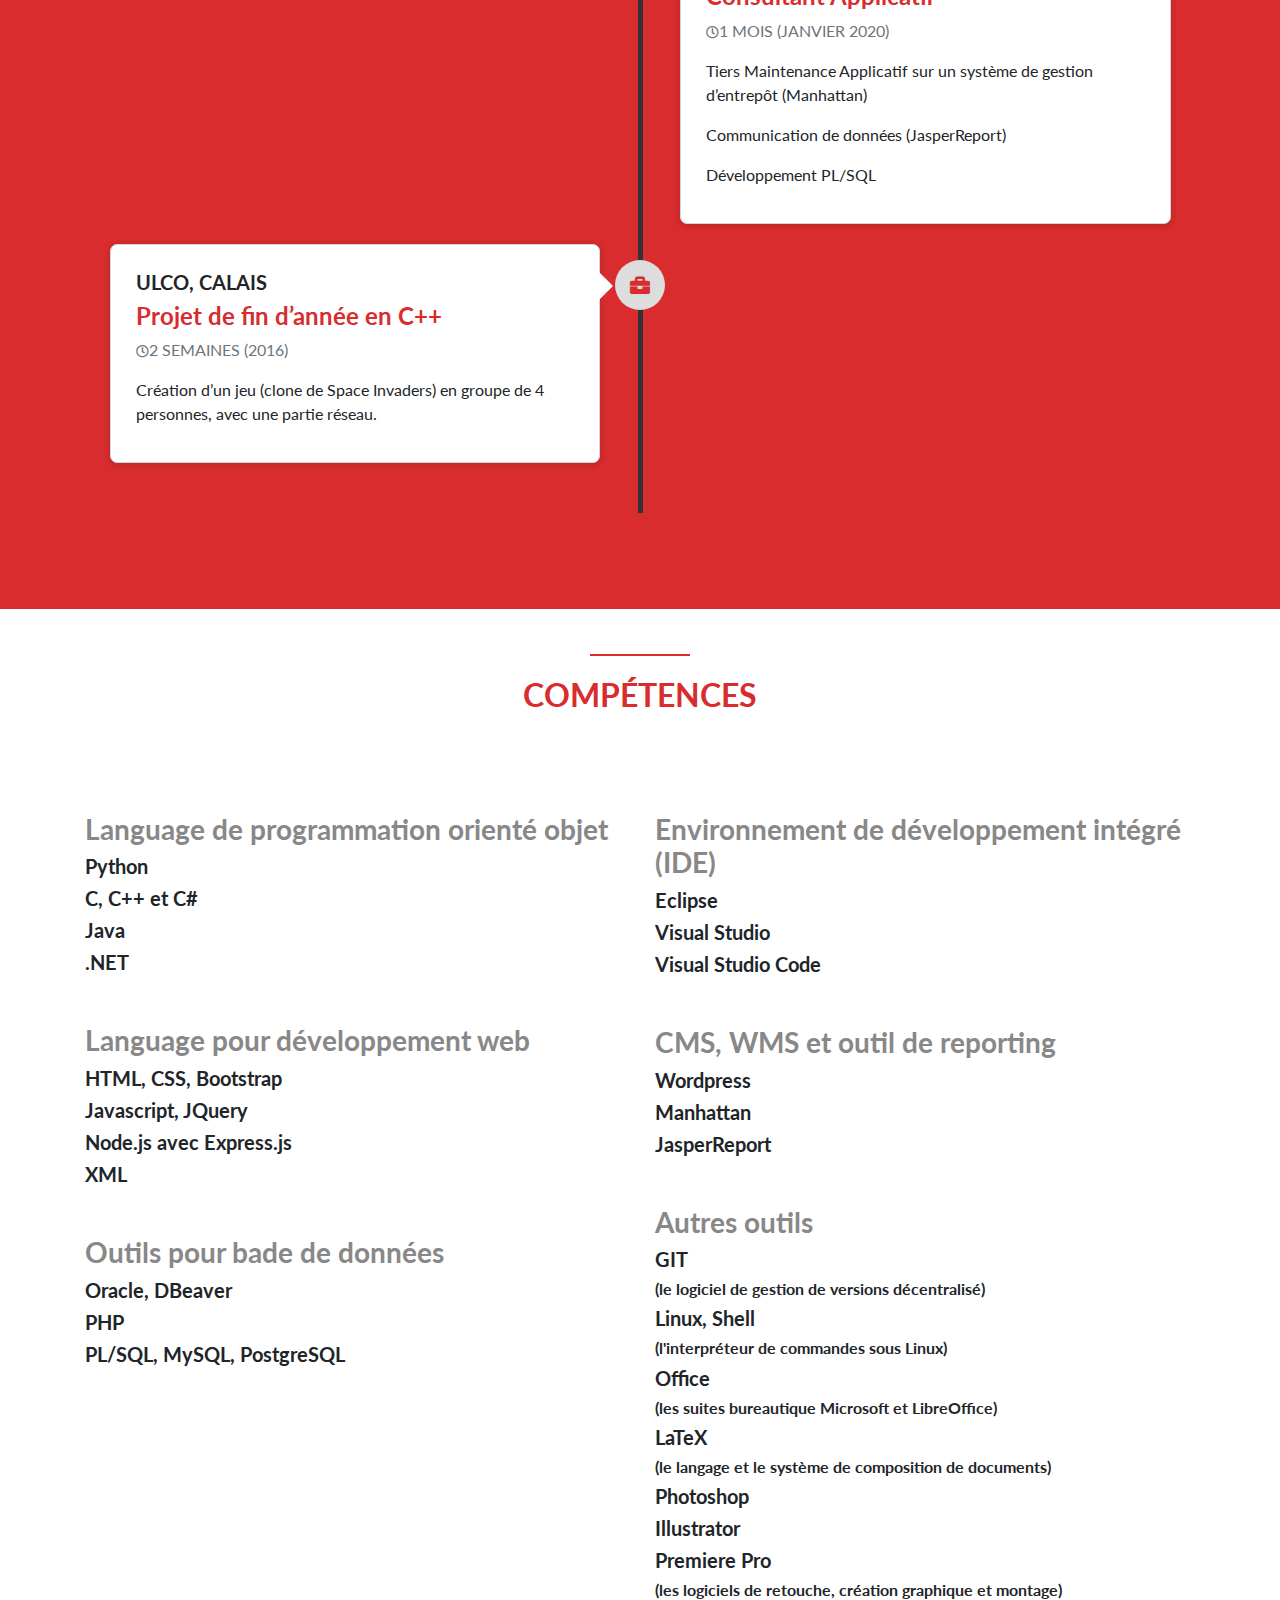
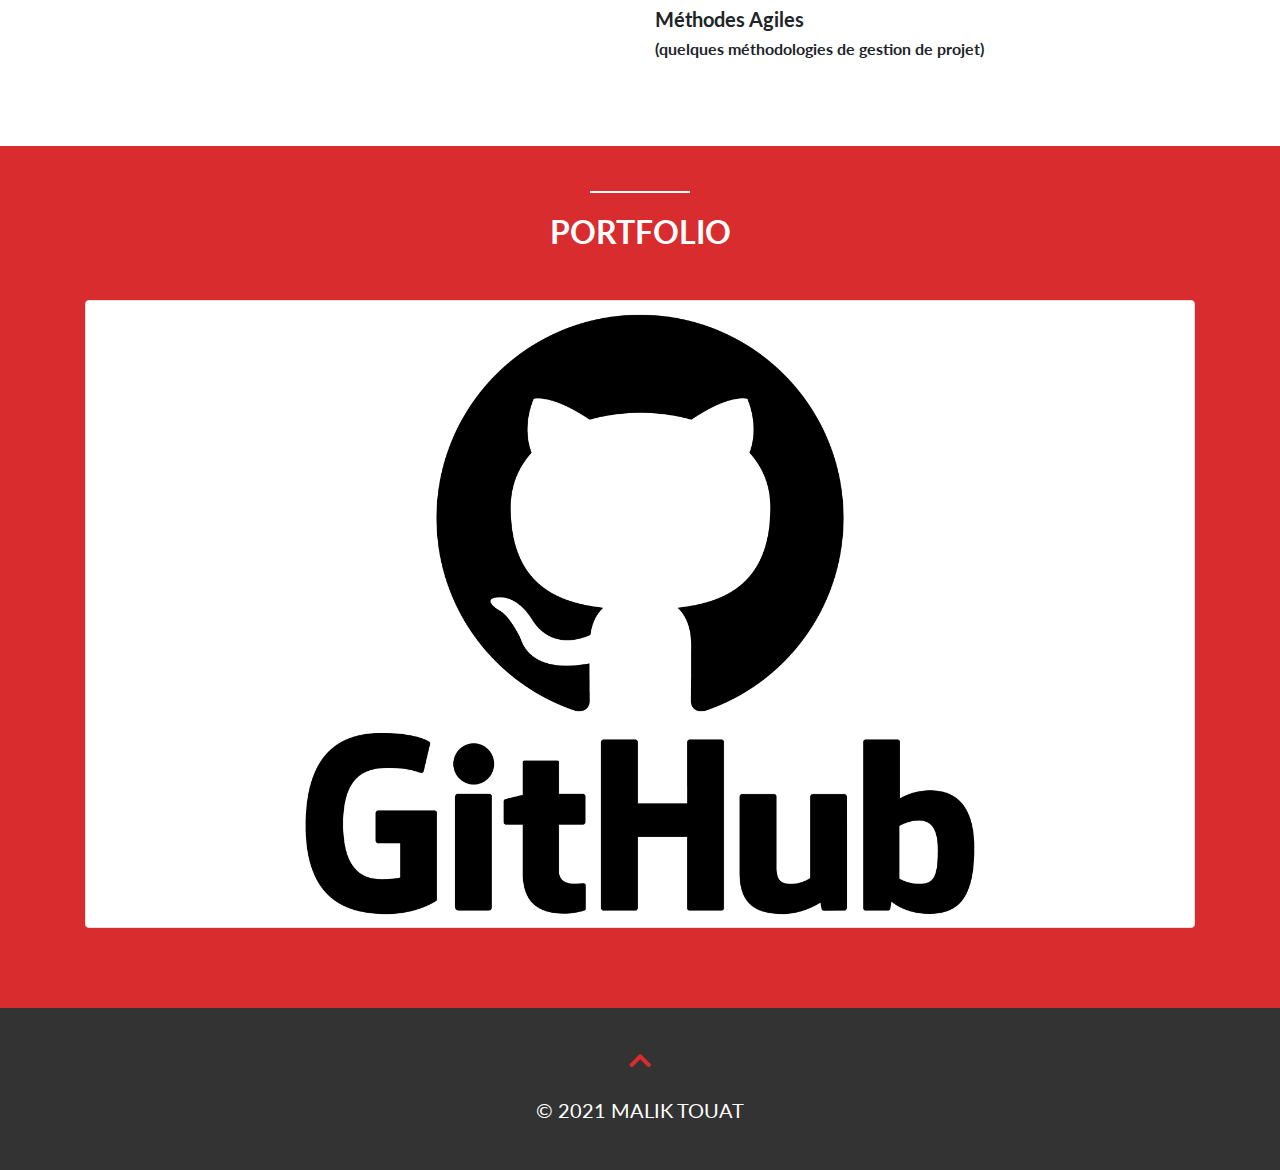
==== commit 7136f975: "update March 2022" ====
--- a/Site CV en ligne/index.html
+++ b/Site CV en ligne/index.html
@@ -16,7 +16,6 @@
     <!-- import css et javascript -->
     <link rel="stylesheet" href="css/style.css">
     <script src="js/script.js"></script>
-
 </head>
 
 <body data-spy="scroll" data-target=".navbar" data-offset="60">
@@ -45,8 +44,9 @@
             <img src="images/malik.jpg" alt="Malik" class="rounded-circle">
         </div>
         <div class="heading">
-            <h1>Hello, c'est moi, Malik</h1>
-            <h3>Developpeur Web</h3>
+            <h1>Concepteur Developpeur<br>FullStack Junior</h1>
+            <h4>Doté de compétences en .NET, en développement web, en gestion de base de donnée et en méthodes agiles.
+                <br>Je suis à la recherche d'un stage d'un mois. <br>Créatif, dynamique et motivé, je souhaite mettre à profit mes connaissances pour soutenir vos équipes.</h4>
             <a href="docs/CV-MALIK.pdf" class="button1">Télécharger CV</a>
         </div>
     </section>
@@ -74,6 +74,18 @@
                 -->
                 <div class="col-md-12">
                     <div class="education-block">
+                        <h5>SEPTEMBRE 2021 – FEFRIER 2022</h5>
+                        <i class="fas fa-graduation-cap"></i>
+                        <h3>Afpa - Roubaix</h3>
+                        <h4>MS .NET</h4>
+                        <div class="red-divider"></div>
+                        <p>La plateforme .NET, C#, PostgreSQL, DBeaver</p>
+                        <p>Windows Form, ASP .NET Core</p>
+                        <p>Les concepts de l'algorythmique, de la POO, de la méthodologie agile, de la SGBD, de la méthode Merise</p>
+                    </div>
+                </div>
+                <div class="col-md-12">
+                    <div class="education-block">
                         <h5>SEPTEMBRE 2019 – NOVEMBRE 2019</h5>
                         <i class="fas fa-graduation-cap"></i>
                         <h3>Aston et Capgemini - Lille</h3>
@@ -115,17 +127,34 @@
             <ul class="timeline">
                 <li>
                     <div class="timeline-badge"><i class="fas fa-briefcase"></i></div>
+                    <div class="timeline-panel-container">
+                        <div class="timeline-panel">
+                            <div class="timeline-heading">
+                                <h3>ADRIC-CREA, MONTIGNY-LES-METZ</h3>
+                                <h4>Développeur Fullstack Junior</h4>
+                                <p class="text-muted"><small><i class="far fa-clock"></i></small>JANVIER 2022 - FEVRIER 2022</p>
+                            </div>
+                            <div class="timeline-body">
+                                <p>Cahier des charges et maquettes pour site web "<a href="https://adric-crea.com/" target="_blank">adric-crea.com</a>" et application bureautique de gestion de finance "Dinart"</p>
+                                <p>HTML/CSS avec WordPress</p>
+                                <p> Développement .NET avec l’API Microsoft.Office.Interop.Excel</p>
+                            </div>
+                        </div>
+                    </div>
+                </li>
+                <li>
+                    <div class="timeline-badge"><i class="fas fa-briefcase"></i></div>
                     <div class="timeline-panel-container-inverted">
                         <div class="timeline-panel">
                             <div class="timeline-heading">
-                                <h3>#JAVASCRIPT30 de WES BOS</h3>
-                                <h4>30 jours, 30 challenges en javascript</h4>
-                                <p class="text-muted"><small><i class="far fa-clock"></i></small>1 MOIS (JANVIER 2021)</p>
+                                <h3>CAPGEMINI, LILLE</h3>
+                                <h4>Consultant Applicatif</h4>
+                                <p class="text-muted"><small><i class="far fa-clock"></i></small>1 MOIS (JANVIER 2020)</p>
                             </div>
                             <div class="timeline-body">
-                                <p>Instrument en ligne, HTML Canvas, Diffuseur de vidéo</p>
-                                <p>Horloge, Chronomètre, Compas</p>
-                                <p>Et d'autres petits projets de manipulation du DOM</p>
+                                <p>Tiers Maintenance Applicatif sur un système de gestion d’entrepôt (Manhattan)</p>
+                                <p>Communication de données (JasperReport)</p>
+                                <p>Développement PL/SQL</p>
                             </div>
                         </div>
                     </div>
@@ -135,24 +164,6 @@
                     <div class="timeline-panel-container">
                         <div class="timeline-panel">
                             <div class="timeline-heading">
-                                <h3>CAPGEMINI, LILLE</h3>
-                                <h4>Consultant Applicatif</h4>
-                                <p class="text-muted"><small><i class="far fa-clock"></i></small>1 MOIS (JANVIER 2020)</p>
-                            </div>
-                            <div class="timeline-body">
-                                <p>Tiers Maintenance Applicatif sur un système de gestion d’entrepôt (Manhattan)</p>
-                                <p>Communication de données (JasperReport)</p>
-                                <p>Développement PL/SQL</p>
-                            </div>
-                        </div>
-                    </div>
-                </li>
-
-                <li>
-                    <div class="timeline-badge"><i class="fas fa-briefcase"></i></div>
-                    <div class="timeline-panel-container-inverted">
-                        <div class="timeline-panel">
-                            <div class="timeline-heading">
                                 <h3>ULCO, CALAIS</h3>
                                 <h4>Projet de fin d’année en C++</h4>
                                 <p class="text-muted"><small><i class="far fa-clock"></i></small>2 SEMAINES (2016)</p>
@@ -163,6 +174,7 @@
                         </div>
                     </div>
                 </li>
+
             </ul>
         </div>
     </section>
@@ -177,8 +189,9 @@
                 <div class="col-lg-6">
                     <h3>Language de programmation orienté objet</h3>
                     <h5>Python</h5>
-                    <h5>C et C++</h5>
+                    <h5>C, C++ et C#</h5>
                     <h5>Java</h5>
+                    <h5>.NET</h5>
 
                     <h3>Language pour développement web</h3>
                     <h5>HTML, CSS, Bootstrap</h5>
@@ -187,10 +200,9 @@
                     <h5>XML</h5>
 
                     <h3>Outils pour bade de données</h3>
-                    <h5>Oracle</h5>
+                    <h5>Oracle, DBeaver</h5>
                     <h5>PHP</h5>
-                    <h5>PL/SQL, MySQL</h5>
-
+                    <h5>PL/SQL, MySQL, PostgreSQL</h5>
 
                     <!--
                     <div class="progress">
@@ -215,6 +227,7 @@
                     <h3>Environnement de développement intégré (IDE)</h3>
                     <h5>Eclipse</h5>
                     <h5>Visual Studio</h5>
+                    <h5>Visual Studio Code</h5>
 
                     <h3>CMS, WMS et outil de reporting</h3>
                     <h5>Wordpress</h5>
--- a/Site CV en ligne/css/style.css
+++ b/Site CV en ligne/css/style.css
@@ -18,6 +18,17 @@
     height: auto;
 }
 
+a {
+    color: #d82c2e;
+    text-decoration: none;
+}
+
+a:hover {
+    color: #BB8355;
+    text-decoration: none;
+    transition: 0.3s;
+}
+
 ul,
 ol {
     list-style: none;
@@ -100,6 +111,15 @@
 
 #about .heading h3 {
     color: #000;
+}
+
+#about .heading h4 {
+    color: #000;
+    display: block;
+    /*font-size: 20px;*/
+    margin: 0 10em;
+    line-height: 50px;
+    text-align: justify center;
 }
 
 .button1 {
